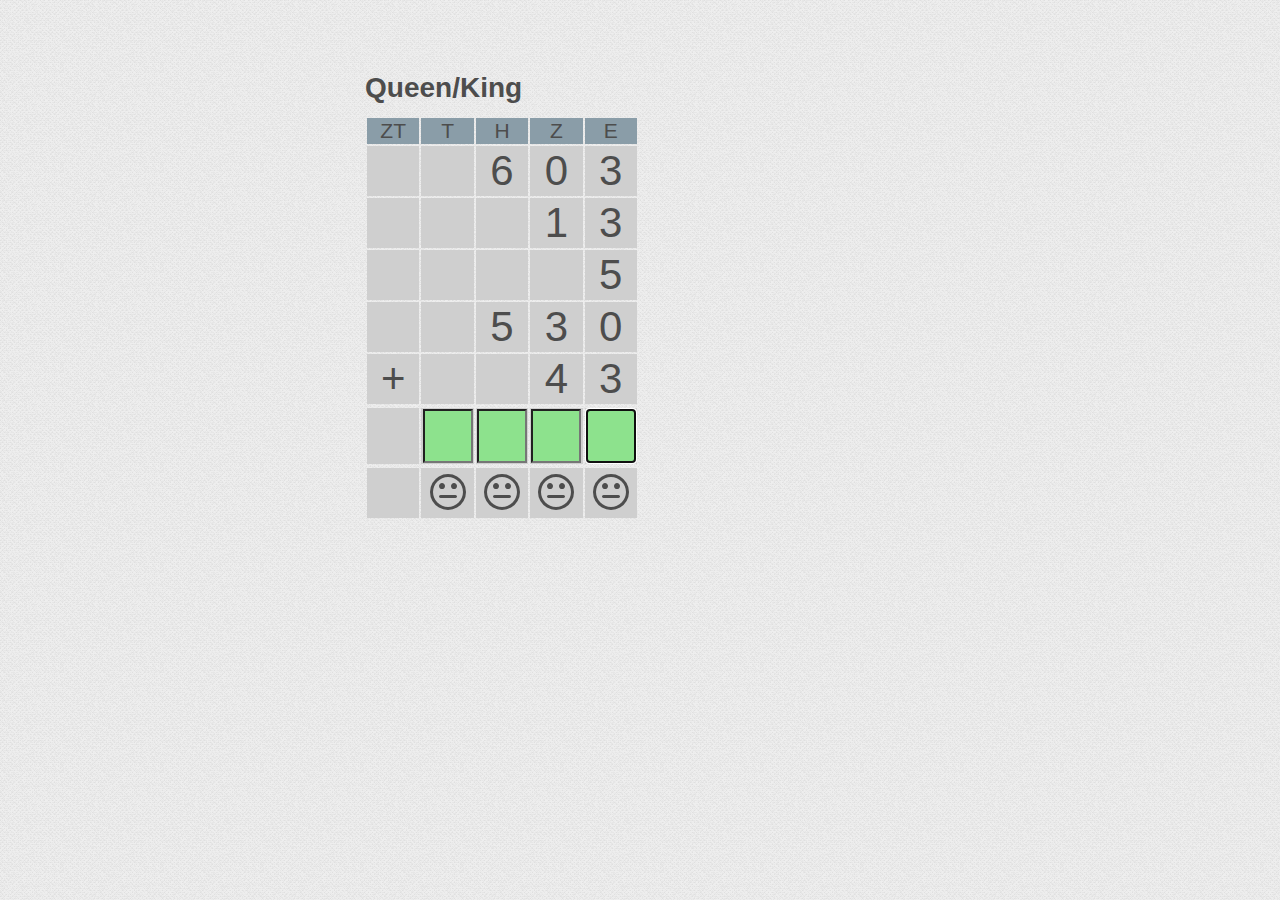
==== emberjs/index.html @ 556f75c3 "doCheck added, comments removed" ====
<!doctype html>
<html>
  <head>
    <meta charset="utf-8">
    <title>Ember.js • TodoMVC</title>
    <link rel="stylesheet" href="style.css">
    <link rel="stylesheet" href="maths.css">
    <link rel="stylesheet" href="./font-awesome-4.2.0/css/font-awesome.min.css">
  </head>
  <body>

  <script>
    function myFunction() {
      document.getElementById("frm1").submit();
    }

    function check(a) {
     if (( a.toString().length < sum.toString().length ) && ( false == doCheck )) {
      switch ( a ) {
        case 1: {
          document.total.inp_10er.focus();
          break;
        }

        case 10: {
          document.total.inp_100er.focus();
          break;
        }

        case 100: {
          document.total.inp_1000er.focus();
          break;
        }

        case 1000: {
          document.total.inp_10000er.focus();
          break;
        }

        case 10000: {
          document.total.inp_100000er.focus();
          break;
        }

        case 100000: {
          document.total.inp_1000000er.focus();
          break;
        }

        case 1000000: {
          document.total.inp_10000000er.focus();
          break;
        }

        case 10000000: {
          document.total.inp_100000000er.focus();
          break;
        }

        case 100000000: {
          document.total.inp_1000000000er.focus();
          break;
        }

        case 1000000000: {
          document.total.inp_100000000000er.focus();
          break;
        }

        default: {
          document.total.inp_1er.focus();
          break;
        }
      }
     } else {
       var elem = document.getElementById('totalID').elements;
       var str = "";
       var errcnt = 0;

       doCheck = true;

       for(var i = 0; i < elem.length; i++) {
            str += elem[i].value;

          var idx = Math.pow(10,(elem.length-1)-i);
          if ( chars[i] == elem[i].value ) {
            document.getElementById('outp_' + idx + 'er').innerHTML = '<i class="fa fa-smile-o" style="color:green"></i>';
          } else {
            document.getElementById('outp_' + idx + 'er').innerHTML = '<i class="fa fa-frown-o" style="color:red"></i>';
            errcnt ++;
          }
       } 

       if ( 0 == errcnt ) {
          document.getElementById('doReloadID').style.visibility="visible";
       }
       
        console.log('input: |' + str + '|');
        console.log('sum:   |' + sum + '|');
     }
    }


    function randomBetween(a,b) {
      a = a || 0;
      b = b || 10000;

      if ( a > b ) {
        c = b;
        b = a;
        a = c;
      }

      r=Math.floor(Math.random()*Math.pow(10,b.toString().length));
      return ((r%((b+1)-a))+a);
    }

   document.write("<br><br><br>");
    var header = [ "HM", "ZM", "M", "HT", "ZT", "T", "H", "Z", "E" ];
    var minCount = 5;
    var maxCount = 5;

    var summand = [];
    var chars = [];
    var len = 0;
    var doCheck = false;

    //var header = [ "HT", "ZT", "T", "H", "Z", "E" ];

    //count = (( randomBetween(minCount, header.length)) % maxCount ) + minCount;
    count =  randomBetween(minCount, maxCount);

    for ( i = 0; i < count; i ++ ) {
      summand[i] = randomBetween(0,Math.pow(10,randomBetween(0,4)))
    }

    var sum = summand.reduce(function(pv, cv) { return pv + cv; }, 0);

    document.write("<h1>Queen/King</h1>");
    document.write('<section id="summand"><table border="0">');

    for ( i = ( header.length - ( sum.toString().length +1 )); i < header.length; i ++ ) {
      document.write("<th>" + header[i] + "</th>");
    }

    for ( i = 0; i < summand.length; i ++ ) {

      len = summand[i].toString().length;
      chars = summand[i].toString().split("");

      document.write("<tr>");

      if (( i == ( summand.length - 1 ))) {
        document.write("<td>+</td>");
      } else {
        document.write("<td>&nbsp;</td>");
      }

      for ( j = 0; j < ( sum.toString().length - len ); j ++ ) {
        document.write("<td>&nbsp;</td>");
      }

      for ( j = 0; j < len; j ++ ) {
        document.write("<td>" + chars[j] + "</td>");
      }

      document.write("</tr>");
    }

    document.write('</table></section>');
    document.write('<section id="sum1">');
    document.write('<form id="totalID" name="total"><table border="0">');

    chars = sum.toString().split("");

    document.write("<tr>");

    for ( i = sum.toString().length - 1; i >= 0; i -- ) {
        if ( i == (sum.toString().length - 1 )) {
          document.write("<td>&nbsp;</td>");
        }

        document.write('<td>' + 
          '<input type="text" name="inp_' +
          Math.pow(10,i) +
          'er' +
          '" maxlength="1" size="1" onKeyUp="check(' +
          Math.pow(10,i) +
          ')"></input>' +
          '</td>');
          //'<i class="fa fa-smile-o"></i><i class="fa fa-frown-o"></i><i class="fa fa-meh-o"></i>' +
    }

    document.write("</tr>");
    document.write('</table></form>');
    document.write('<table border="0">');

    chars = sum.toString().split("");

    document.write("<tr>");

    for ( i = sum.toString().length - 1; i >= 0; i -- ) {
        if ( i == (sum.toString().length - 1 )) {
          document.write('<td><button id="doReloadID" type="button" onClick="window.location.reload()"><i class="fa fa-refresh"></i></button></td>');
          document.getElementById('doReloadID').style.visibility="hidden";
          document.getElementById('doReloadID').style.color="blue";
        }

        document.write(
          '<td id="outp_' +
          Math.pow(10,i) +
          'er' +
          '">' +
          '<i class="fa fa-meh-o"></i>' +
          '</td>');
          //'<i class="fa fa-smile-o"></i><i class="fa fa-frown-o"></i><i class="fa fa-meh-o"></i>' +
    }

    document.write("</tr>");
    document.write('</table>');
    document.write('</section>');
    document.total.inp_1er.focus();

  </script>
  <script type="text/x-handlebars" data-template-name="todos"></script>
<!--

    <section id="todoapp">
      <header id="header">
        <h1>todos</h1>
        <input type="text" id="new-todo" placeholder="What needs to be done?"/>
      </header>

      <section id="main">
        <ul id="todo-list">
          <li class="completed">
            <input type="checkbox" class="toggle">
            <label>Learn Ember.js</label><button class="destroy"></button>
          </li>
          <li>
            <input type="checkbox" class="toggle">
            <label>...</label><button class="destroy"></button>
          </li>
          <li>
            <input type="checkbox" class="toggle">
            <label>Profit!</label><button class="destroy"></button>
          </li>
        </ul>

        <input type="checkbox" id="toggle-all">
      </section>

      <footer id="footer">
        <span id="todo-count">
          <strong>2</strong> todos left
        </span>
        <ul id="filters">
          <li>
            <a href="all" class="selected">All</a>
          </li>
          <li>
            <a href="active">Active</a>
          </li>
          <li>
            <a href="completed">Completed</a>
          </li>
        </ul>

        <button id="clear-completed">
          Clear completed (1)
        </button>
      </footer>
    </section>

    <footer id="info">
      <p>Double-click to edit a todo</p>
    </footer>
  </script>
-->
    <script src="js/libs/jquery-1.11.1.min.js"></script>
    <script src="js/libs/handlebars-v2.0.0.js"></script>
    <script src="js/libs/ember.js"></script>
    <script src="js/libs/ember-data.js"></script>

<!--
  <script src="js/application.js"></script>
  <script src="js/router.js"></script>
  <script src="js/models/todo.js"></script>
-->
  <script src="js/randomBetween.js"></script>
  </body>
</html>
---- emberjs/style.css ----
html,
body {
	margin: 0;
	padding: 0;
}

button {
	margin: 0;
	padding: 0;
	border: 0;
	background: none;
	font-size: 100%;
	vertical-align: baseline;
	font-family: inherit;
	color: inherit;
	-webkit-appearance: none;
	/*-moz-appearance: none;*/
	-ms-appearance: none;
	-o-appearance: none;
	appearance: none;
}

body {
	font: 14px 'Helvetica Neue', Helvetica, Arial, sans-serif;
	line-height: 1.4em;
	background: #eaeaea url('bg.png');
	color: #4d4d4d;
	width: 550px;
	margin: 0 auto;
	-webkit-font-smoothing: antialiased;
	-moz-font-smoothing: antialiased;
	-ms-font-smoothing: antialiased;
	-o-font-smoothing: antialiased;
	font-smoothing: antialiased;
}

#todoapp {
	background: #fff;
	background: rgba(255, 255, 255, 0.9);
	margin: 130px 0 40px 0;
	border: 1px solid #ccc;
	position: relative;
	border-top-left-radius: 2px;
	border-top-right-radius: 2px;
	box-shadow: 0 2px 6px 0 rgba(0, 0, 0, 0.2),
				0 25px 50px 0 rgba(0, 0, 0, 0.15);
}

#todoapp:before {
	content: '';
	border-left: 1px solid #f5d6d6;
	border-right: 1px solid #f5d6d6;
	width: 2px;
	position: absolute;
	top: 0;
	left: 40px;
	height: 100%;
}

#todoapp input::-webkit-input-placeholder {
	font-style: italic;
}

#todoapp input:-moz-placeholder {
	font-style: italic;
	color: #a9a9a9;
}

#todoapp h1 {
	position: absolute;
	top: -120px;
	width: 100%;
	font-size: 70px;
	font-weight: bold;
	text-align: center;
	color: #b3b3b3;
	color: rgba(255, 255, 255, 0.3);
	text-shadow: -1px -1px rgba(0, 0, 0, 0.2);
	-webkit-text-rendering: optimizeLegibility;
	-moz-text-rendering: optimizeLegibility;
	-ms-text-rendering: optimizeLegibility;
	-o-text-rendering: optimizeLegibility;
	text-rendering: optimizeLegibility;
}

#header {
	padding-top: 15px;
	border-radius: inherit;
}

#header:before {
	content: '';
	position: absolute;
	top: 0;
	right: 0;
	left: 0;
	height: 15px;
	z-index: 2;
	border-bottom: 1px solid #6c615c;
	background: #8d7d77;
	background: -webkit-gradient(linear, left top, left bottom, from(rgba(132, 110, 100, 0.8)),to(rgba(101, 84, 76, 0.8)));
	background: -webkit-linear-gradient(top, rgba(132, 110, 100, 0.8), rgba(101, 84, 76, 0.8));
	background: -moz-linear-gradient(top, rgba(132, 110, 100, 0.8), rgba(101, 84, 76, 0.8));
	background: -o-linear-gradient(top, rgba(132, 110, 100, 0.8), rgba(101, 84, 76, 0.8));
	background: -ms-linear-gradient(top, rgba(132, 110, 100, 0.8), rgba(101, 84, 76, 0.8));
	background: linear-gradient(top, rgba(132, 110, 100, 0.8), rgba(101, 84, 76, 0.8));
	filter: progid:DXImageTransform.Microsoft.gradient(GradientType=0,StartColorStr='#9d8b83', EndColorStr='#847670');
	border-top-left-radius: 1px;
	border-top-right-radius: 1px;
}

#new-todo,
.edit {
	position: relative;
	margin: 0;
	width: 100%;
	font-size: 24px;
	font-family: inherit;
	line-height: 1.4em;
	border: 0;
	outline: none;
	color: inherit;
	padding: 6px;
	border: 1px solid #999;
	box-shadow: inset 0 -1px 5px 0 rgba(0, 0, 0, 0.2);
	-webkit-box-sizing: border-box;
	-moz-box-sizing: border-box;
	-ms-box-sizing: border-box;
	-o-box-sizing: border-box;
	box-sizing: border-box;
	-webkit-font-smoothing: antialiased;
	-moz-font-smoothing: antialiased;
	-ms-font-smoothing: antialiased;
	-o-font-smoothing: antialiased;
	font-smoothing: antialiased;
}

#new-todo {
	padding: 16px 16px 16px 60px;
	border: none;
	background: rgba(0, 0, 0, 0.02);
	z-index: 2;
	box-shadow: none;
}

#main {
	position: relative;
	z-index: 2;
	border-top: 1px dotted #adadad;
}

label[for='toggle-all'] {
	display: none;
}

#toggle-all {
	position: absolute;
	top: -42px;
	left: -4px;
	width: 40px;
	text-align: center;
	border: none; /* Mobile Safari */
}

#toggle-all:before {
	content: '»';
	font-size: 28px;
	color: #d9d9d9;
	padding: 0 25px 7px;
}

#toggle-all:checked:before {
	color: #737373;
}

#todo-list {
	margin: 0;
	padding: 0;
	list-style: none;
}

#todo-list li {
	position: relative;
	font-size: 24px;
	border-bottom: 1px dotted #ccc;
}

#todo-list li:last-child {
	border-bottom: none;
}

#todo-list li.editing {
	border-bottom: none;
	padding: 0;
}

#todo-list li.editing .edit {
	display: block;
	width: 506px;
	padding: 13px 17px 12px 17px;
	margin: 0 0 0 43px;
}

#todo-list li.editing .view {
	display: none;
}

#todo-list li .toggle {
	text-align: center;
	width: 40px;
	/* auto, since non-WebKit browsers doesn't support input styling */
	height: auto;
	position: absolute;
	top: 0;
	bottom: 0;
	margin: auto 0;
	border: none; /* Mobile Safari */
	-webkit-appearance: none;
	/*-moz-appearance: none;*/
	-ms-appearance: none;
	-o-appearance: none;
	appearance: none;
}

#todo-list li .toggle:after {
	content: '✔';
	line-height: 43px; /* 40 + a couple of pixels visual adjustment */
	font-size: 20px;
	color: #d9d9d9;
	text-shadow: 0 -1px 0 #bfbfbf;
}

#todo-list li .toggle:checked:after {
	color: #85ada7;
	text-shadow: 0 1px 0 #669991;
	bottom: 1px;
	position: relative;
}

#todo-list li label {
	word-break: break-word;
	padding: 15px;
	margin-left: 45px;
	display: block;
	line-height: 1.2;
	-webkit-transition: color 0.4s;
	-moz-transition: color 0.4s;
	-ms-transition: color 0.4s;
	-o-transition: color 0.4s;
	transition: color 0.4s;
}

#todo-list li.completed label {
	color: #a9a9a9;
	text-decoration: line-through;
}

#todo-list li .destroy {
	display: none;
	position: absolute;
	top: 0;
	right: 10px;
	bottom: 0;
	width: 40px;
	height: 40px;
	margin: auto 0;
	font-size: 22px;
	color: #a88a8a;
	-webkit-transition: all 0.2s;
	-moz-transition: all 0.2s;
	-ms-transition: all 0.2s;
	-o-transition: all 0.2s;
	transition: all 0.2s;
}

#todo-list li .destroy:hover {
	text-shadow: 0 0 1px #000,
				 0 0 10px rgba(199, 107, 107, 0.8);
	-webkit-transform: scale(1.3);
	-moz-transform: scale(1.3);
	-ms-transform: scale(1.3);
	-o-transform: scale(1.3);
	transform: scale(1.3);
}

#todo-list li .destroy:after {
	content: '✖';
}

#todo-list li:hover .destroy {
	display: block;
}

#todo-list li .edit {
	display: none;
}

#todo-list li.editing:last-child {
	margin-bottom: -1px;
}

#footer {
	color: #777;
	padding: 0 15px;
	position: absolute;
	right: 0;
	bottom: -31px;
	left: 0;
	height: 20px;
	z-index: 1;
	text-align: center;
}

#footer:before {
	content: '';
	position: absolute;
	right: 0;
	bottom: 31px;
	left: 0;
	height: 50px;
	z-index: -1;
	box-shadow: 0 1px 1px rgba(0, 0, 0, 0.3),
				0 6px 0 -3px rgba(255, 255, 255, 0.8),
				0 7px 1px -3px rgba(0, 0, 0, 0.3),
				0 43px 0 -6px rgba(255, 255, 255, 0.8),
				0 44px 2px -6px rgba(0, 0, 0, 0.2);
}

#todo-count {
	float: left;
	text-align: left;
}

#filters {
	margin: 0;
	padding: 0;
	list-style: none;
	position: absolute;
	right: 0;
	left: 0;
}

#filters li {
	display: inline;
}

#filters li a {
	color: #83756f;
	margin: 2px;
	text-decoration: none;
}

#filters li a.selected {
	font-weight: bold;
}

#clear-completed {
	float: right;
	position: relative;
	line-height: 20px;
	text-decoration: none;
	background: rgba(0, 0, 0, 0.1);
	font-size: 11px;
	padding: 0 10px;
	border-radius: 3px;
	box-shadow: 0 -1px 0 0 rgba(0, 0, 0, 0.2);
}

#clear-completed:hover {
	background: rgba(0, 0, 0, 0.15);
	box-shadow: 0 -1px 0 0 rgba(0, 0, 0, 0.3);
}

#info {
	margin: 65px auto 0;
	color: #a6a6a6;
	font-size: 12px;
	text-shadow: 0 1px 0 rgba(255, 255, 255, 0.7);
	text-align: center;
}

#info a {
	color: inherit;
}

/*
	Hack to remove background from Mobile Safari.
	Can't use it globally since it destroys checkboxes in Firefox and Opera
*/
@media screen and (-webkit-min-device-pixel-ratio:0) {
	#toggle-all,
	#todo-list li .toggle {
		background: none;
	}

	#todo-list li .toggle {
		height: 40px;
	}

	#toggle-all {
		top: -56px;
		left: -15px;
		width: 65px;
		height: 41px;
		-webkit-transform: rotate(90deg);
		transform: rotate(90deg);
		-webkit-appearance: none;
		appearance: none;
	}
}

.hidden{
	display:none;
}
---- emberjs/maths.css ----
#summand {
    font: 14px 'Helvetica Neue', Helvetica, Arial, sans-serif;
    line-height: 1.4em;
}

#summand td {
    font: 42px 'Helvetica Neue', Helvetica, Arial, sans-serif;
    background-color: #CFCFCF;
    text-align: center;
    width: 1.2em;
}

#summand th {
    font: 21px 'Helvetica Neue', Helvetica, Arial, sans-serif;
    background-color: #8a9da8;
    width: 2.0em;
}

#sum1 {
    font: 14px 'Helvetica Neue', Helvetica, Arial, sans-serif;
    line-height: 1.4em;
}

#sum1 td {
    font: 42px 'Helvetica Neue', Helvetica, Arial, sans-serif;
    background-color: #CFCFCF;
    text-align: center;
    width: 1.2em;
}


#sum1 input {
    font: 42px 'Helvetica Neue', Helvetica, Arial, sans-serif;
    background-color: #8DE28D;
    text-align: center;
    width: 1.0em;
}
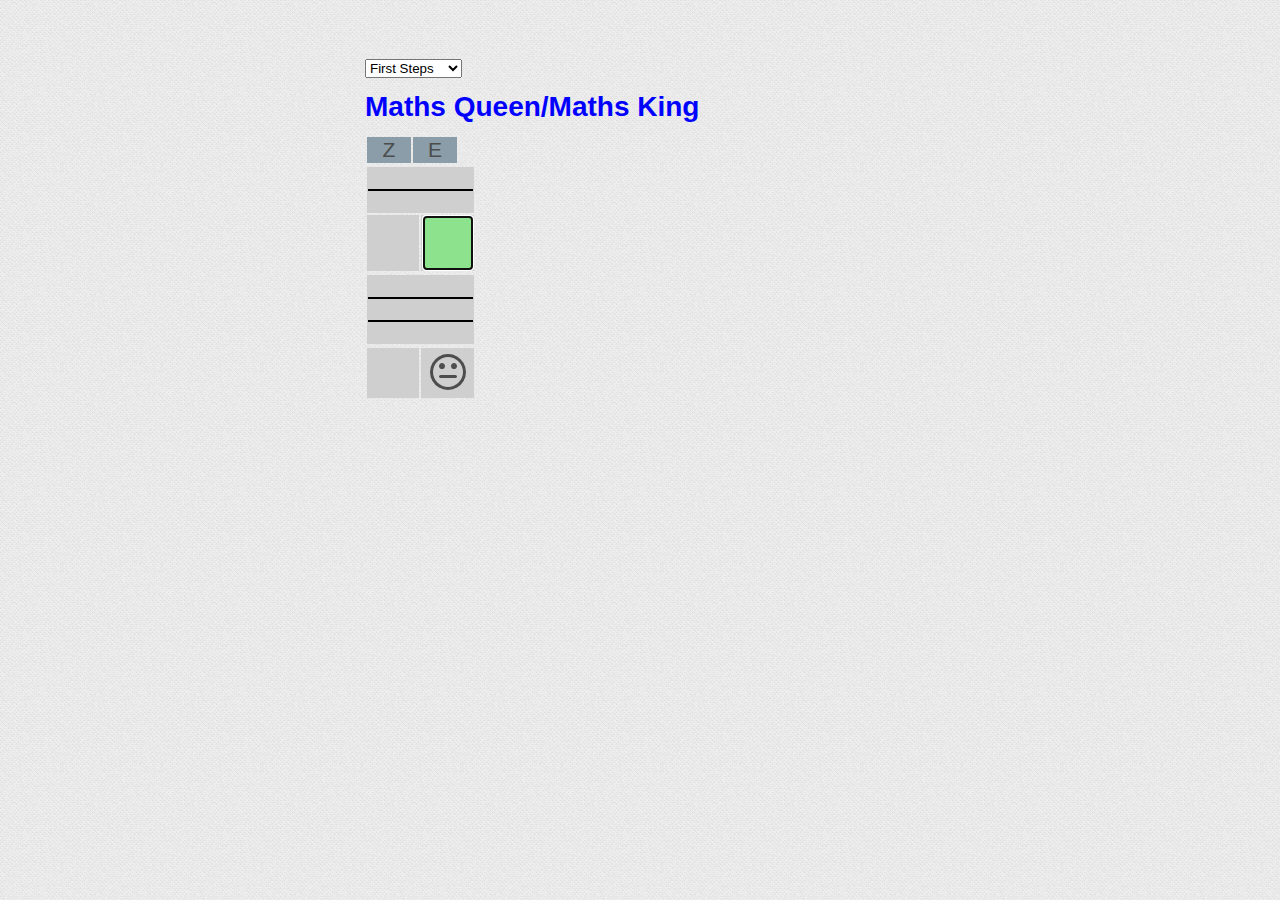
==== commit 76134cc8: "json array for levels" ====
--- a/emberjs/index.html
+++ b/emberjs/index.html
@@ -117,6 +117,21 @@
 
    document.write("<br><br><br>");
     var header = [ "HM", "ZM", "M", "HT", "ZT", "T", "H", "Z", "E" ];
+
+    var levels = [ 
+      { "name":"First Steps",  "min":0,       "max":9,        "summands":2 },
+      { "name":"Beginner",     "min":1,       "max":99,       "summands":2 },
+      { "name":"Elementary",   "min":10,      "max":999,      "summands":2 },
+      { "name":"Intermediate", "min":100,     "max":9999,     "summands":2 },
+      { "name":"Advanced",     "min":1,       "max":99999,    "summands":3 },
+      { "name":"Professional", "min":10,      "max":99999,    "summands":3 },
+      { "name":"Expert",       "min":100,     "max":99999,    "summands":3 },
+      { "name":"Master",       "min":10000,   "max":9,        "summands":4 },
+      { "name":"King",         "min":1000,    "max":999999,   "summands":5 },
+      { "name":"Queen",        "min":1000,    "max":999999,   "summands":5 },
+      { "name":"Crazy",        "min":1000000, "max":99999999, "summands":7 }
+    ];
+
     var minCount = 5;
     var maxCount = 5;
 
@@ -128,15 +143,28 @@
     //var header = [ "HT", "ZT", "T", "H", "Z", "E" ];
 
     //count = (( randomBetween(minCount, header.length)) % maxCount ) + minCount;
-    count =  randomBetween(minCount, maxCount);
+    levelSelected=9;
+
+    count =  randomBetween(levels[levelSelected].summands, levels[levelSelected].summands);
 
     for ( i = 0; i < count; i ++ ) {
-      summand[i] = randomBetween(0,Math.pow(10,randomBetween(0,4)))
+      //summand[i] = randomBetween(0,Math.pow(10,randomBetween(0,(header.length - 2))))
+      //summand[i] = randomBetween(levels[levelSelected].min,Math.pow(10,randomBetween(levels[levelSelected].min,levels[levelSelected].max)))
+      //summand[i] = randomBetween(levels[levelSelected].min,Math.pow(10,randomBetween(levels[levelSelected].min,levels[levelSelected].max)))
     }
 
     var sum = summand.reduce(function(pv, cv) { return pv + cv; }, 0);
 
-    document.write("<h1>Queen/King</h1>");
+    document.write('<select>');
+
+    for ( i = 0; i < levels.length; i ++ ) {
+      document.write('<option class="level" value="' + i + '">' + levels[i].name + '</option>');
+    }
+
+    document.write('</select>');
+
+    document.write('<h1 style="color:blue; align:center;">Maths Queen/Maths King</h1>');
+
     document.write('<section id="summand"><table border="0">');
 
     for ( i = ( header.length - ( sum.toString().length +1 )); i < header.length; i ++ ) {
@@ -173,6 +201,11 @@
 
     chars = sum.toString().split("");
 
+    document.write("<tr>");
+    document.write('<td colspan="' + (sum.toString().length + 1 ) + '">');
+    document.write('<hr color="black">');
+    document.write("</td>");
+    document.write("</tr>");
     document.write("<tr>");
 
     for ( i = sum.toString().length - 1; i >= 0; i -- ) {
@@ -197,6 +230,14 @@
 
     chars = sum.toString().split("");
 
+    document.write('<tr class="td_hr">');
+    document.write('<td class="td_hr" colspan="' + (sum.toString().length + 1 ) + '">');
+    document.write('<hr color="black">');
+    document.write('<hr color="black">');
+    document.write("</td>");
+    document.write("</tr>");
+    document.write("<tr>");
+
     document.write("<tr>");
 
     for ( i = sum.toString().length - 1; i >= 0; i -- ) {
@@ -219,6 +260,7 @@
     document.write("</tr>");
     document.write('</table>');
     document.write('</section>');
+    document.write('</dev>');
     document.total.inp_1er.focus();
 
   </script>
--- a/emberjs/maths.css
+++ b/emberjs/maths.css
@@ -28,10 +28,24 @@
     width: 1.2em;
 }
 
-
 #sum1 input {
     font: 42px 'Helvetica Neue', Helvetica, Arial, sans-serif;
     background-color: #8DE28D;
     text-align: center;
     width: 1.0em;
 }
+
+option.myLevel {
+    font: 2px 'Helvetica Neue', Helvetica, Arial, sans-serif;
+    background-color: #000000;
+    text-align: center;
+    height: 0.1em;
+}
+
+
+.td_hr {
+    font: 2px 'Helvetica Neue', Helvetica, Arial, sans-serif;
+    background-color: #000000;
+    text-align: center;
+    height: 0.1em;
+}
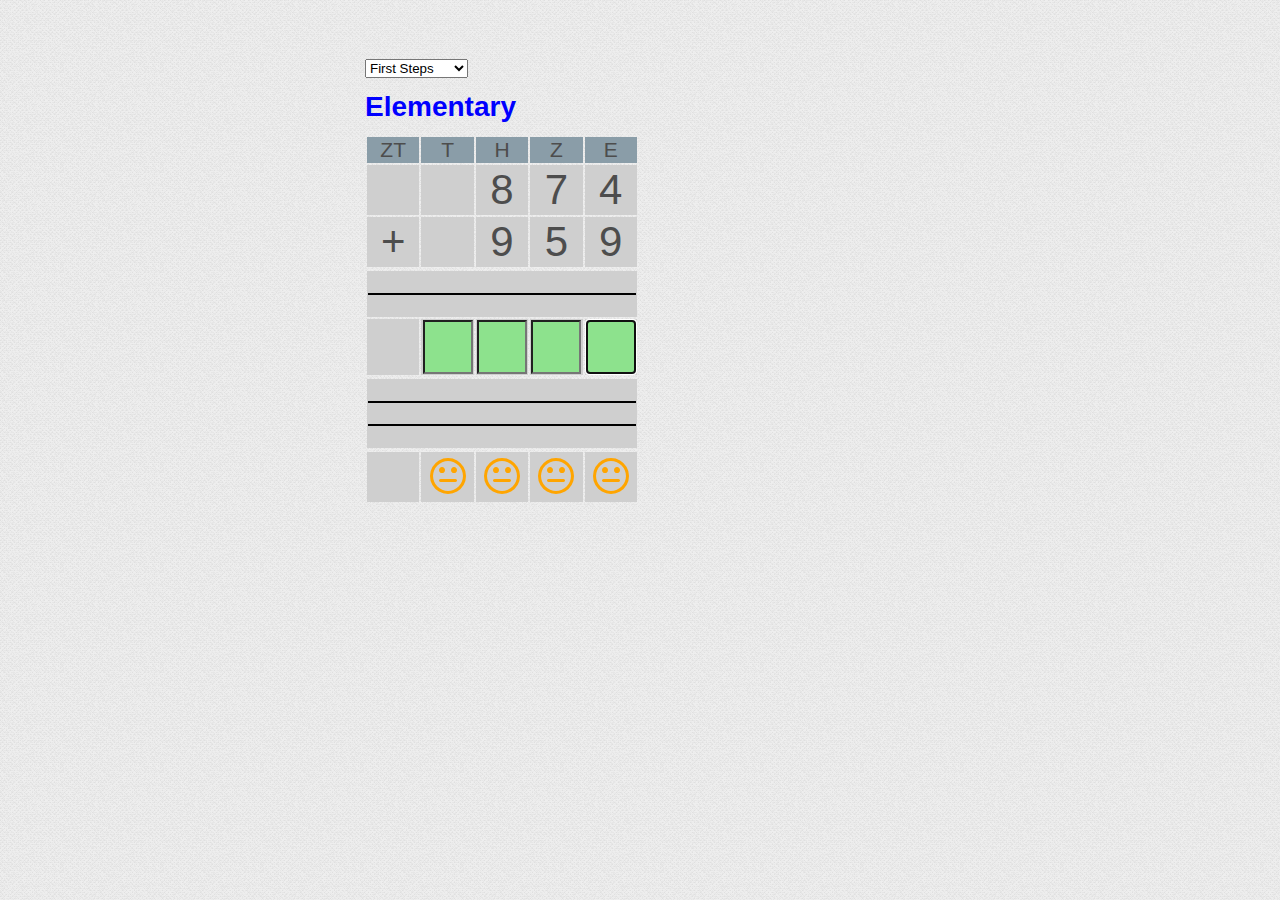
==== commit d2e6c0c6: "some redesign" ====
--- a/emberjs/index.html
+++ b/emberjs/index.html
@@ -126,9 +126,9 @@
       { "name":"Advanced",     "min":1,       "max":99999,    "summands":3 },
       { "name":"Professional", "min":10,      "max":99999,    "summands":3 },
       { "name":"Expert",       "min":100,     "max":99999,    "summands":3 },
-      { "name":"Master",       "min":10000,   "max":9,        "summands":4 },
-      { "name":"King",         "min":1000,    "max":999999,   "summands":5 },
-      { "name":"Queen",        "min":1000,    "max":999999,   "summands":5 },
+      { "name":"Master",       "min":100,     "max":9,        "summands":4 },
+      { "name":"Maths King",   "min":100,     "max":999999,   "summands":5 },
+      { "name":"Maths Queen",  "min":100,     "max":999999,   "summands":5 },
       { "name":"Crazy",        "min":1000000, "max":99999999, "summands":7 }
     ];
 
@@ -139,31 +139,35 @@
     var chars = [];
     var len = 0;
     var doCheck = false;
-
-    //var header = [ "HT", "ZT", "T", "H", "Z", "E" ];
-
-    //count = (( randomBetween(minCount, header.length)) % maxCount ) + minCount;
-    levelSelected=9;
-
-    count =  randomBetween(levels[levelSelected].summands, levels[levelSelected].summands);
-
-    for ( i = 0; i < count; i ++ ) {
-      //summand[i] = randomBetween(0,Math.pow(10,randomBetween(0,(header.length - 2))))
-      //summand[i] = randomBetween(levels[levelSelected].min,Math.pow(10,randomBetween(levels[levelSelected].min,levels[levelSelected].max)))
-      //summand[i] = randomBetween(levels[levelSelected].min,Math.pow(10,randomBetween(levels[levelSelected].min,levels[levelSelected].max)))
-    }
-
-    var sum = summand.reduce(function(pv, cv) { return pv + cv; }, 0);
-
-    document.write('<select>');
+    var levelSelected = 2;
+
+    function setLevelSelected () {
+      levelSelected = document.forms.level.selection.selectedIndex;
+      console.log('levelSelected: |' + levelSelected + '|');
+    }
+
+    document.write('<form id="levelID" name="level">');
+    document.write('<select name="selection" onchange="setLevelSelected()">');
 
     for ( i = 0; i < levels.length; i ++ ) {
       document.write('<option class="level" value="' + i + '">' + levels[i].name + '</option>');
     }
 
+
     document.write('</select>');
-
-    document.write('<h1 style="color:blue; align:center;">Maths Queen/Maths King</h1>');
+    document.write('</form>');
+
+    //levelSelected = document.forms.level.selection.selectedIndex;
+
+    count =  randomBetween(levels[levelSelected].summands, levels[levelSelected].summands);
+
+    for ( i = 0; i < count; i ++ ) {
+      summand[i] = randomBetween(levels[levelSelected].min,levels[levelSelected].max);
+    }
+
+    var sum = summand.reduce(function(pv, cv) { return pv + cv; }, 0);
+
+    document.write('<h1 style="color:blue;">' + levels[levelSelected].name + '</h1>');
 
     document.write('<section id="summand"><table border="0">');
 
@@ -195,9 +199,11 @@
       document.write("</tr>");
     }
 
-    document.write('</table></section>');
-    document.write('<section id="sum1">');
-    document.write('<form id="totalID" name="total"><table border="0">');
+    document.write('</table>');
+    //document.write('</section>');
+    //document.write('<section id="sum1">');
+    document.write('<form id="totalID" name="total">');
+    document.write('<table border="0">');
 
     chars = sum.toString().split("");
 
@@ -252,9 +258,8 @@
           Math.pow(10,i) +
           'er' +
           '">' +
-          '<i class="fa fa-meh-o"></i>' +
+          '<i class="fa fa-meh-o" style="color:orange"></i>' +
           '</td>');
-          //'<i class="fa fa-smile-o"></i><i class="fa fa-frown-o"></i><i class="fa fa-meh-o"></i>' +
     }
 
     document.write("</tr>");
--- a/emberjs/maths.css
+++ b/emberjs/maths.css
@@ -28,7 +28,7 @@
     width: 1.2em;
 }
 
-#sum1 input {
+#summand input {
     font: 42px 'Helvetica Neue', Helvetica, Arial, sans-serif;
     background-color: #8DE28D;
     text-align: center;
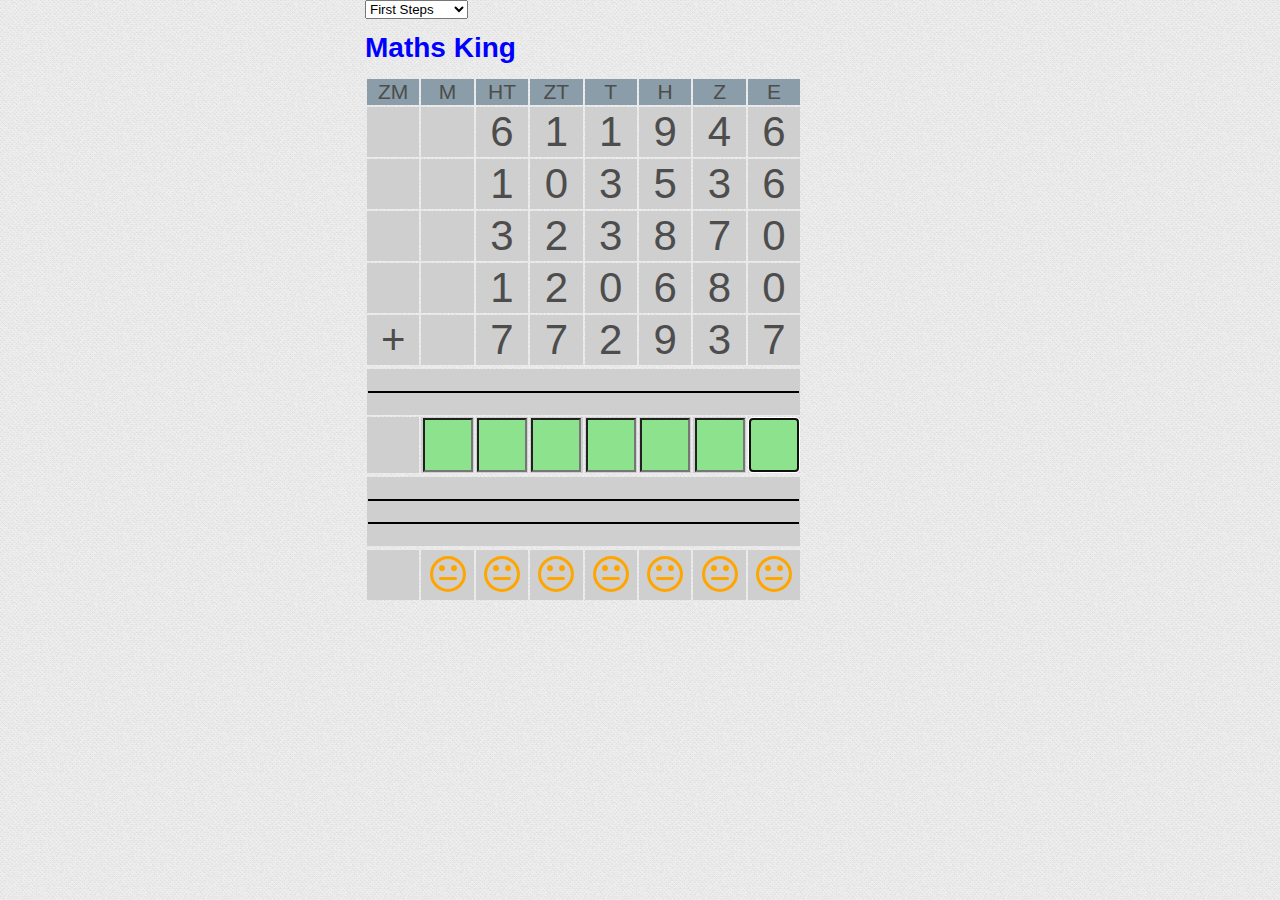
==== commit 9431747a: "moved some functions to separate js-files" ====
--- a/emberjs/index.html
+++ b/emberjs/index.html
@@ -6,116 +6,12 @@
     <link rel="stylesheet" href="style.css">
     <link rel="stylesheet" href="maths.css">
     <link rel="stylesheet" href="./font-awesome-4.2.0/css/font-awesome.min.css">
+
+    <script type="text/javascript" src="js/randomBetween.js"></script>
+    <script type="text/javascript" src="js/setFocus.js"></script>
   </head>
   <body>
-
   <script>
-    function myFunction() {
-      document.getElementById("frm1").submit();
-    }
-
-    function check(a) {
-     if (( a.toString().length < sum.toString().length ) && ( false == doCheck )) {
-      switch ( a ) {
-        case 1: {
-          document.total.inp_10er.focus();
-          break;
-        }
-
-        case 10: {
-          document.total.inp_100er.focus();
-          break;
-        }
-
-        case 100: {
-          document.total.inp_1000er.focus();
-          break;
-        }
-
-        case 1000: {
-          document.total.inp_10000er.focus();
-          break;
-        }
-
-        case 10000: {
-          document.total.inp_100000er.focus();
-          break;
-        }
-
-        case 100000: {
-          document.total.inp_1000000er.focus();
-          break;
-        }
-
-        case 1000000: {
-          document.total.inp_10000000er.focus();
-          break;
-        }
-
-        case 10000000: {
-          document.total.inp_100000000er.focus();
-          break;
-        }
-
-        case 100000000: {
-          document.total.inp_1000000000er.focus();
-          break;
-        }
-
-        case 1000000000: {
-          document.total.inp_100000000000er.focus();
-          break;
-        }
-
-        default: {
-          document.total.inp_1er.focus();
-          break;
-        }
-      }
-     } else {
-       var elem = document.getElementById('totalID').elements;
-       var str = "";
-       var errcnt = 0;
-
-       doCheck = true;
-
-       for(var i = 0; i < elem.length; i++) {
-            str += elem[i].value;
-
-          var idx = Math.pow(10,(elem.length-1)-i);
-          if ( chars[i] == elem[i].value ) {
-            document.getElementById('outp_' + idx + 'er').innerHTML = '<i class="fa fa-smile-o" style="color:green"></i>';
-          } else {
-            document.getElementById('outp_' + idx + 'er').innerHTML = '<i class="fa fa-frown-o" style="color:red"></i>';
-            errcnt ++;
-          }
-       } 
-
-       if ( 0 == errcnt ) {
-          document.getElementById('doReloadID').style.visibility="visible";
-       }
-       
-        console.log('input: |' + str + '|');
-        console.log('sum:   |' + sum + '|');
-     }
-    }
-
-
-    function randomBetween(a,b) {
-      a = a || 0;
-      b = b || 10000;
-
-      if ( a > b ) {
-        c = b;
-        b = a;
-        a = c;
-      }
-
-      r=Math.floor(Math.random()*Math.pow(10,b.toString().length));
-      return ((r%((b+1)-a))+a);
-    }
-
-   document.write("<br><br><br>");
     var header = [ "HM", "ZM", "M", "HT", "ZT", "T", "H", "Z", "E" ];
 
     var levels = [ 
@@ -129,21 +25,21 @@
       { "name":"Master",       "min":100,     "max":9,        "summands":4 },
       { "name":"Maths King",   "min":100,     "max":999999,   "summands":5 },
       { "name":"Maths Queen",  "min":100,     "max":999999,   "summands":5 },
-      { "name":"Crazy",        "min":1000000, "max":99999999, "summands":7 }
+      { "name":"Crazy",        "min":1000000, "max":9999999, "summands":7 }
     ];
-
-    var minCount = 5;
-    var maxCount = 5;
 
     var summand = [];
     var chars = [];
     var len = 0;
     var doCheck = false;
-    var levelSelected = 2;
+    var levelSelected = randomBetween(0,levels.length - 1);
 
     function setLevelSelected () {
       levelSelected = document.forms.level.selection.selectedIndex;
+      document.forms.level.selection.options[document.forms.level.selection.selectedIndex].selected=true;
       console.log('levelSelected: |' + levelSelected + '|');
+      console.log('slectedIndex:  |' + document.forms.level.selection.selectedIndex + '|');
+      console.log('selected:      |' + document.forms.level.selection.options[levelSelected].selected + '|');
     }
 
     document.write('<form id="levelID" name="level">');
@@ -153,15 +49,10 @@
       document.write('<option class="level" value="' + i + '">' + levels[i].name + '</option>');
     }
 
-
     document.write('</select>');
     document.write('</form>');
 
-    //levelSelected = document.forms.level.selection.selectedIndex;
-
-    count =  randomBetween(levels[levelSelected].summands, levels[levelSelected].summands);
-
-    for ( i = 0; i < count; i ++ ) {
+    for ( i = 0; i < levels[levelSelected].summands; i ++ ) {
       summand[i] = randomBetween(levels[levelSelected].min,levels[levelSelected].max);
     }
 
@@ -200,8 +91,6 @@
     }
 
     document.write('</table>');
-    //document.write('</section>');
-    //document.write('<section id="sum1">');
     document.write('<form id="totalID" name="total">');
     document.write('<table border="0">');
 
@@ -222,12 +111,10 @@
         document.write('<td>' + 
           '<input type="text" name="inp_' +
           Math.pow(10,i) +
-          'er' +
           '" maxlength="1" size="1" onKeyUp="check(' +
           Math.pow(10,i) +
           ')"></input>' +
           '</td>');
-          //'<i class="fa fa-smile-o"></i><i class="fa fa-frown-o"></i><i class="fa fa-meh-o"></i>' +
     }
 
     document.write("</tr>");
@@ -256,7 +143,6 @@
         document.write(
           '<td id="outp_' +
           Math.pow(10,i) +
-          'er' +
           '">' +
           '<i class="fa fa-meh-o" style="color:orange"></i>' +
           '</td>');
@@ -266,74 +152,13 @@
     document.write('</table>');
     document.write('</section>');
     document.write('</dev>');
-    document.total.inp_1er.focus();
+    document.total.inp_1.focus();
 
   </script>
   <script type="text/x-handlebars" data-template-name="todos"></script>
-<!--
-
-    <section id="todoapp">
-      <header id="header">
-        <h1>todos</h1>
-        <input type="text" id="new-todo" placeholder="What needs to be done?"/>
-      </header>
-
-      <section id="main">
-        <ul id="todo-list">
-          <li class="completed">
-            <input type="checkbox" class="toggle">
-            <label>Learn Ember.js</label><button class="destroy"></button>
-          </li>
-          <li>
-            <input type="checkbox" class="toggle">
-            <label>...</label><button class="destroy"></button>
-          </li>
-          <li>
-            <input type="checkbox" class="toggle">
-            <label>Profit!</label><button class="destroy"></button>
-          </li>
-        </ul>
-
-        <input type="checkbox" id="toggle-all">
-      </section>
-
-      <footer id="footer">
-        <span id="todo-count">
-          <strong>2</strong> todos left
-        </span>
-        <ul id="filters">
-          <li>
-            <a href="all" class="selected">All</a>
-          </li>
-          <li>
-            <a href="active">Active</a>
-          </li>
-          <li>
-            <a href="completed">Completed</a>
-          </li>
-        </ul>
-
-        <button id="clear-completed">
-          Clear completed (1)
-        </button>
-      </footer>
-    </section>
-
-    <footer id="info">
-      <p>Double-click to edit a todo</p>
-    </footer>
-  </script>
--->
-    <script src="js/libs/jquery-1.11.1.min.js"></script>
-    <script src="js/libs/handlebars-v2.0.0.js"></script>
-    <script src="js/libs/ember.js"></script>
-    <script src="js/libs/ember-data.js"></script>
-
-<!--
-  <script src="js/application.js"></script>
-  <script src="js/router.js"></script>
-  <script src="js/models/todo.js"></script>
--->
-  <script src="js/randomBetween.js"></script>
+  <script src="js/libs/jquery-1.11.1.min.js"></script>
+  <script src="js/libs/handlebars-v2.0.0.js"></script>
+  <script src="js/libs/ember.js"></script>
+  <script src="js/libs/ember-data.js"></script>
   </body>
 </html>
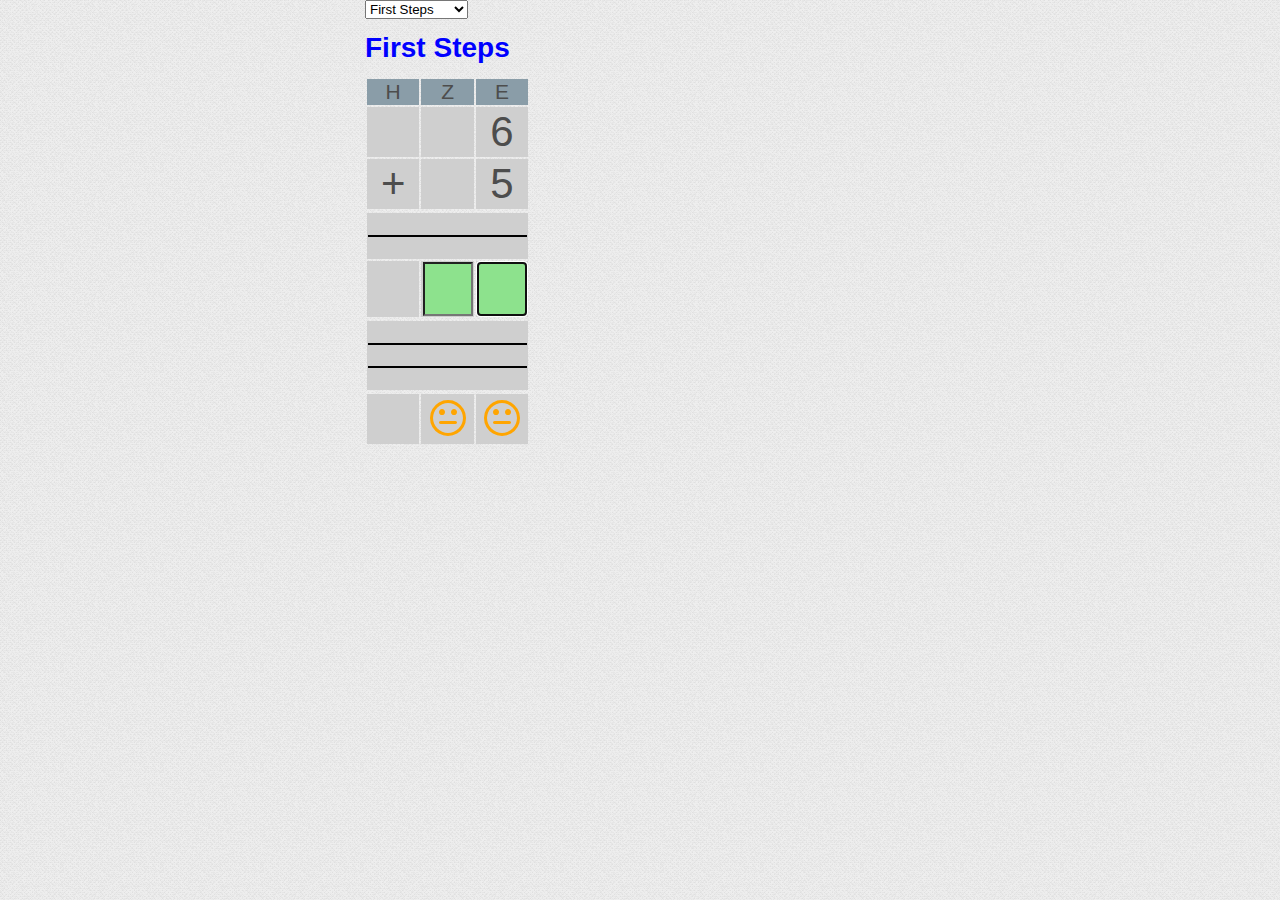
==== commit c07e5cb0: "level handling" ====
--- a/emberjs/index.html
+++ b/emberjs/index.html
@@ -2,7 +2,8 @@
 <html>
   <head>
     <meta charset="utf-8">
-    <title>Ember.js • TodoMVC</title>
+    <!-- title>Ember.js • TodoMVC</title -->
+    <title>unicasum.net mahts sum</title>
     <link rel="stylesheet" href="style.css">
     <link rel="stylesheet" href="maths.css">
     <link rel="stylesheet" href="./font-awesome-4.2.0/css/font-awesome.min.css">
@@ -12,45 +13,64 @@
   </head>
   <body>
   <script>
+window.location.getParameter = function(key) {
+    function parseParams() {
+        var params = {},
+            e,
+            a = /\+/g,  // Regex for replacing addition symbol with a space
+            r = /([^&=]+)=?([^&]*)/g,
+            d = function (s) { return decodeURIComponent(s.replace(a, " ")); },
+            q = window.location.search.substring(1);
+
+        while (e = r.exec(q))
+            params[d(e[1])] = d(e[2]);
+
+        return params;
+    };
+
+    if (!this.queryStringParams)
+        this.queryStringParams = parseParams(); 
+
+    return this.queryStringParams[key];
+}
     var header = [ "HM", "ZM", "M", "HT", "ZT", "T", "H", "Z", "E" ];
 
     var levels = [ 
-      { "name":"First Steps",  "min":0,       "max":9,        "summands":2 },
-      { "name":"Beginner",     "min":1,       "max":99,       "summands":2 },
-      { "name":"Elementary",   "min":10,      "max":999,      "summands":2 },
-      { "name":"Intermediate", "min":100,     "max":9999,     "summands":2 },
-      { "name":"Advanced",     "min":1,       "max":99999,    "summands":3 },
-      { "name":"Professional", "min":10,      "max":99999,    "summands":3 },
-      { "name":"Expert",       "min":100,     "max":99999,    "summands":3 },
-      { "name":"Master",       "min":100,     "max":9,        "summands":4 },
-      { "name":"Maths King",   "min":100,     "max":999999,   "summands":5 },
-      { "name":"Maths Queen",  "min":100,     "max":999999,   "summands":5 },
-      { "name":"Crazy",        "min":1000000, "max":9999999, "summands":7 }
+      { "name":"First Steps",  "min":0,       "max":9,       "summands":2 },
+      { "name":"Beginner",     "min":1,       "max":99,      "summands":2 },
+      { "name":"Elementary",   "min":10,      "max":999,     "summands":2 },
+      { "name":"Intermediate", "min":100,     "max":9999,    "summands":2 },
+      { "name":"Advanced",     "min":1,       "max":99999,   "summands":3 },
+      { "name":"Professional", "min":10,      "max":99999,   "summands":3 },
+      { "name":"Expert",       "min":100,     "max":99999,   "summands":3 },
+      { "name":"Master",       "min":100,     "max":9,       "summands":4 },
+      { "name":"Maths King",   "min":100,     "max":999999,  "summands":5 },
+      { "name":"Maths Queen",  "min":100,     "max":999999,  "summands":5 },
+      { "name":"Crazy",        "min":10000,   "max":9999999, "summands":7 }
     ];
 
     var summand = [];
     var chars = [];
     var len = 0;
     var doCheck = false;
-    var levelSelected = randomBetween(0,levels.length - 1);
+    
+    document.write('<form id="levelID" name="level">');
 
-    function setLevelSelected () {
-      levelSelected = document.forms.level.selection.selectedIndex;
-      document.forms.level.selection.options[document.forms.level.selection.selectedIndex].selected=true;
-      console.log('levelSelected: |' + levelSelected + '|');
-      console.log('slectedIndex:  |' + document.forms.level.selection.selectedIndex + '|');
-      console.log('selected:      |' + document.forms.level.selection.options[levelSelected].selected + '|');
-    }
+  </script>
 
-    document.write('<form id="levelID" name="level">');
-    document.write('<select name="selection" onchange="setLevelSelected()">');
+    <select name='elements' id='elements' onChange='window.location="file:./index.html?elements=" + this.selectedIndex;'>
 
+  <script>
     for ( i = 0; i < levels.length; i ++ ) {
       document.write('<option class="level" value="' + i + '">' + levels[i].name + '</option>');
     }
 
     document.write('</select>');
     document.write('</form>');
+
+    var mySelection = document.getElementById('elements');
+    var levelSelected = window.location.getParameter('elements') || 0;
+    mySelection[levelSelected].selected = true;
 
     for ( i = 0; i < levels[levelSelected].summands; i ++ ) {
       summand[i] = randomBetween(levels[levelSelected].min,levels[levelSelected].max);
@@ -111,7 +131,7 @@
         document.write('<td>' + 
           '<input type="text" name="inp_' +
           Math.pow(10,i) +
-          '" maxlength="1" size="1" onKeyUp="check(' +
+          '" maxlength="1" size="1" onKeyUp="setFocus(' +
           Math.pow(10,i) +
           ')"></input>' +
           '</td>');
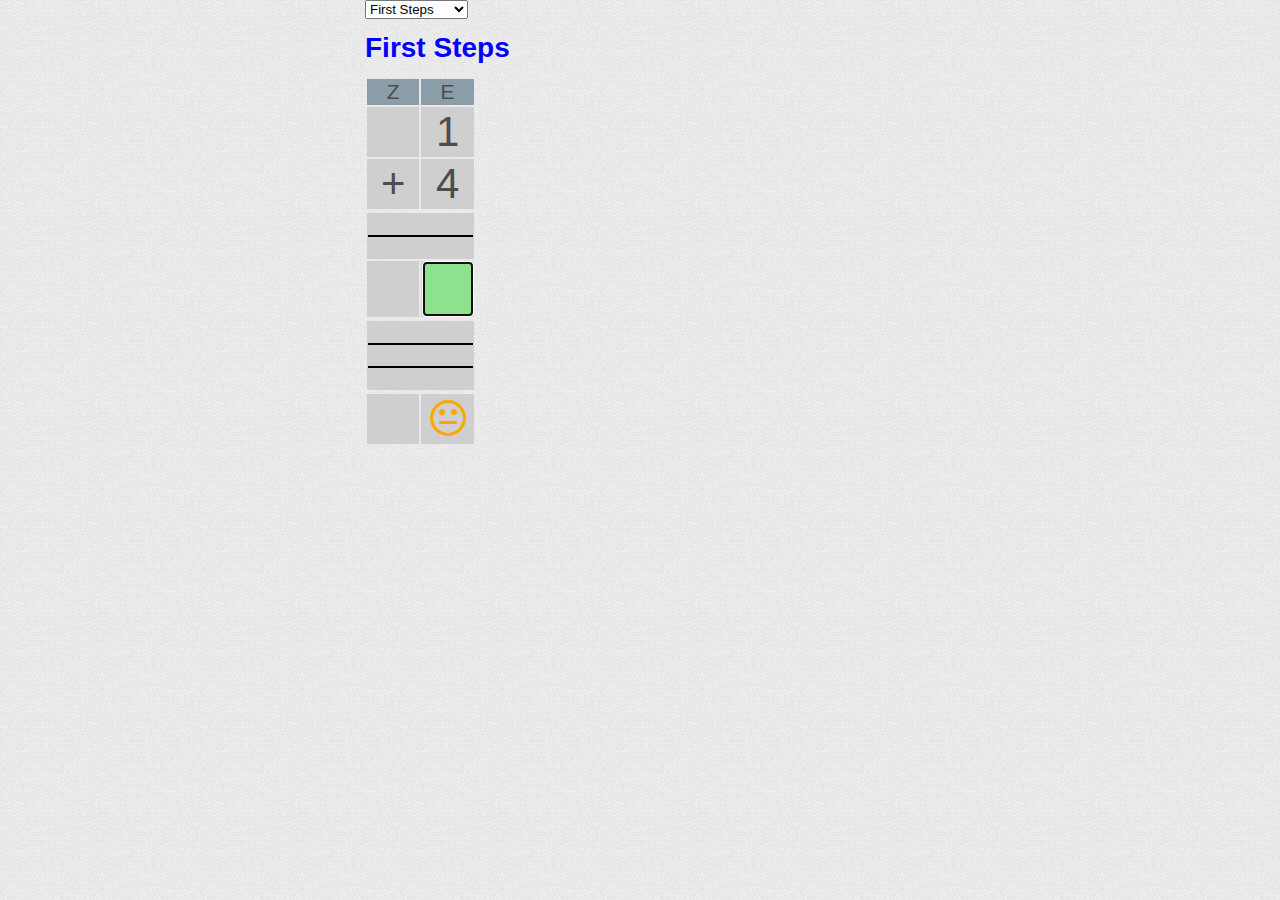
==== commit 1c179f8c: "some bugfixes and customizing" ====
--- a/emberjs/index.html
+++ b/emberjs/index.html
@@ -39,14 +39,14 @@
       { "name":"First Steps",  "min":0,       "max":9,       "summands":2 },
       { "name":"Beginner",     "min":1,       "max":99,      "summands":2 },
       { "name":"Elementary",   "min":10,      "max":999,     "summands":2 },
-      { "name":"Intermediate", "min":100,     "max":9999,    "summands":2 },
+      { "name":"Intermediate", "min":10,      "max":9999,    "summands":2 },
       { "name":"Advanced",     "min":1,       "max":99999,   "summands":3 },
       { "name":"Professional", "min":10,      "max":99999,   "summands":3 },
       { "name":"Expert",       "min":100,     "max":99999,   "summands":3 },
-      { "name":"Master",       "min":100,     "max":9,       "summands":4 },
-      { "name":"Maths King",   "min":100,     "max":999999,  "summands":5 },
-      { "name":"Maths Queen",  "min":100,     "max":999999,  "summands":5 },
-      { "name":"Crazy",        "min":10000,   "max":9999999, "summands":7 }
+      { "name":"Master",       "min":1000,    "max":99999,   "summands":4 },
+      { "name":"Maths King",   "min":10,      "max":999999,  "summands":5 },
+      { "name":"Maths Queen",  "min":10,      "max":999999,  "summands":5 },
+      { "name":"Crazy",        "min":10,      "max":9999999, "summands":5 }
     ];
 
     var summand = [];
@@ -58,7 +58,7 @@
 
   </script>
 
-    <select name='elements' id='elements' onChange='window.location="file:./index.html?elements=" + this.selectedIndex;'>
+    <select name='elements' id='elements' onChange='window.location="./index.html?elements=" + this.selectedIndex;'>
 
   <script>
     for ( i = 0; i < levels.length; i ++ ) {
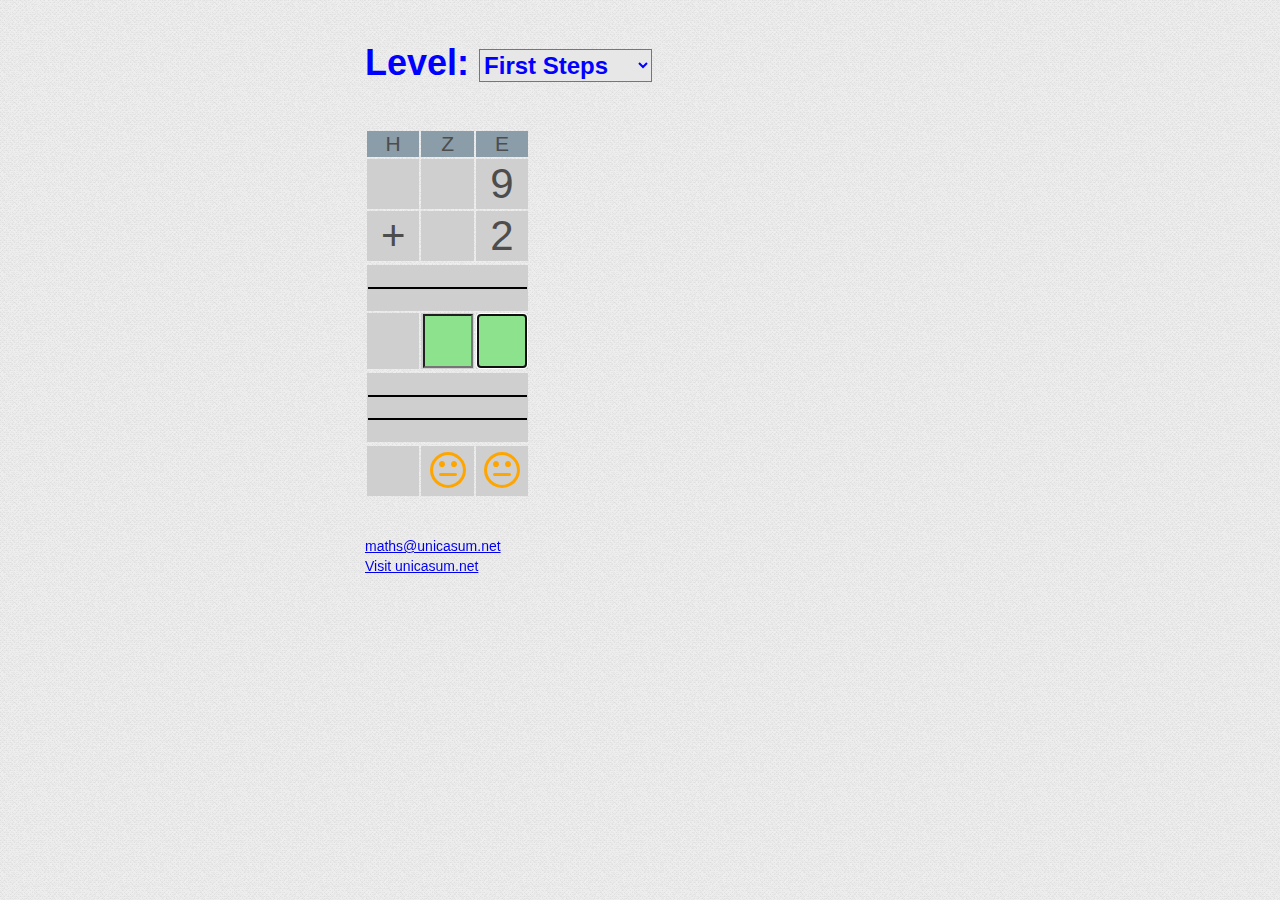
==== commit db81a94a: "some changes in level handling" ====
--- a/emberjs/index.html
+++ b/emberjs/index.html
@@ -36,17 +36,17 @@
     var header = [ "HM", "ZM", "M", "HT", "ZT", "T", "H", "Z", "E" ];
 
     var levels = [ 
-      { "name":"First Steps",  "min":0,       "max":9,       "summands":2 },
-      { "name":"Beginner",     "min":1,       "max":99,      "summands":2 },
-      { "name":"Elementary",   "min":10,      "max":999,     "summands":2 },
-      { "name":"Intermediate", "min":10,      "max":9999,    "summands":2 },
-      { "name":"Advanced",     "min":1,       "max":99999,   "summands":3 },
-      { "name":"Professional", "min":10,      "max":99999,   "summands":3 },
-      { "name":"Expert",       "min":100,     "max":99999,   "summands":3 },
-      { "name":"Master",       "min":1000,    "max":99999,   "summands":4 },
-      { "name":"Maths King",   "min":10,      "max":999999,  "summands":5 },
-      { "name":"Maths Queen",  "min":10,      "max":999999,  "summands":5 },
-      { "name":"Crazy",        "min":10,      "max":9999999, "summands":5 }
+      { "name":"First Steps",  "min":0,    "max":9,        "summands":2 },
+      { "name":"Beginner",     "min":1,    "max":99,       "summands":2 },
+      { "name":"Elementary",   "min":10,   "max":99,       "summands":2 },
+      { "name":"Intermediate", "min":100,  "max":999,      "summands":2 },
+      { "name":"Advanced",     "min":1,    "max":99,       "summands":3 },
+      { "name":"Professional", "min":10,   "max":999,      "summands":3 },
+      { "name":"Expert",       "min":100,  "max":999,      "summands":3 },
+      { "name":"Master",       "min":1000, "max":99999,    "summands":4 },
+      { "name":"Maths King",   "min":100,  "max":999999,   "summands":5 },
+      { "name":"Maths Queen",  "min":100,  "max":999999,   "summands":5 },
+      { "name":"Crazy",        "min":1000, "max":99999999, "summands":5 }
     ];
 
     var summand = [];
@@ -58,27 +58,30 @@
 
   </script>
 
-    <select name='elements' id='elements' onChange='window.location="./index.html?elements=" + this.selectedIndex;'>
+    <div class="text"><br>Level:&nbsp;<select class='level' name='elements' id='elements' onChange='window.location="./index.html?elements=" + this.selectedIndex;'>
 
   <script>
     for ( i = 0; i < levels.length; i ++ ) {
       document.write('<option class="level" value="' + i + '">' + levels[i].name + '</option>');
     }
 
-    document.write('</select>');
-    document.write('</form>');
+    document.write('</select></div>');
+    document.write('</form><br><br><br><br>');
 
     var mySelection = document.getElementById('elements');
     var levelSelected = window.location.getParameter('elements') || 0;
     mySelection[levelSelected].selected = true;
 
     for ( i = 0; i < levels[levelSelected].summands; i ++ ) {
-      summand[i] = randomBetween(levels[levelSelected].min,levels[levelSelected].max);
+      //summand[i] = randomBetween(levels[levelSelected].min,levels[levelSelected].max);
+      summand[i] = randomBetween(levels[levelSelected].min,
+                                 Math.abs(Math.pow(10,randomBetween(levels[levelSelected].min.toString().length,
+                                                           levels[levelSelected].max.toString().length))-1));
     }
 
+    
+
     var sum = summand.reduce(function(pv, cv) { return pv + cv; }, 0);
-
-    document.write('<h1 style="color:blue;">' + levels[levelSelected].name + '</h1>');
 
     document.write('<section id="summand"><table border="0">');
 
@@ -175,6 +178,12 @@
     document.total.inp_1.focus();
 
   </script>
+
+  <br><br>
+  <a href="mailto:maths@unicasum.net">maths@unicasum.net</a>
+  <br>
+  <a target="_blank" href="http://www.unicasum.net?lang=en">Visit unicasum.net</a>
+
   <script type="text/x-handlebars" data-template-name="todos"></script>
   <script src="js/libs/jquery-1.11.1.min.js"></script>
   <script src="js/libs/handlebars-v2.0.0.js"></script>
--- a/emberjs/maths.css
+++ b/emberjs/maths.css
@@ -35,11 +35,20 @@
     width: 1.0em;
 }
 
-option.myLevel {
-    font: 2px 'Helvetica Neue', Helvetica, Arial, sans-serif;
-    background-color: #000000;
-    text-align: center;
-    height: 0.1em;
+.text {
+    font: 36px 'Helvetica Neue', Helvetica, Arial, sans-serif;
+    color: blue;
+    font-weight:bold;
+    height: 1.4em;
+}
+
+.level {
+    font: 24px 'Helvetica Neue', Helvetica, Arial, sans-serif;
+    background-color: #E7E7E7;
+    color: blue;
+    font-weight:bold;
+    vertical-align: middle;
+    height: 1.4em;
 }
 
 
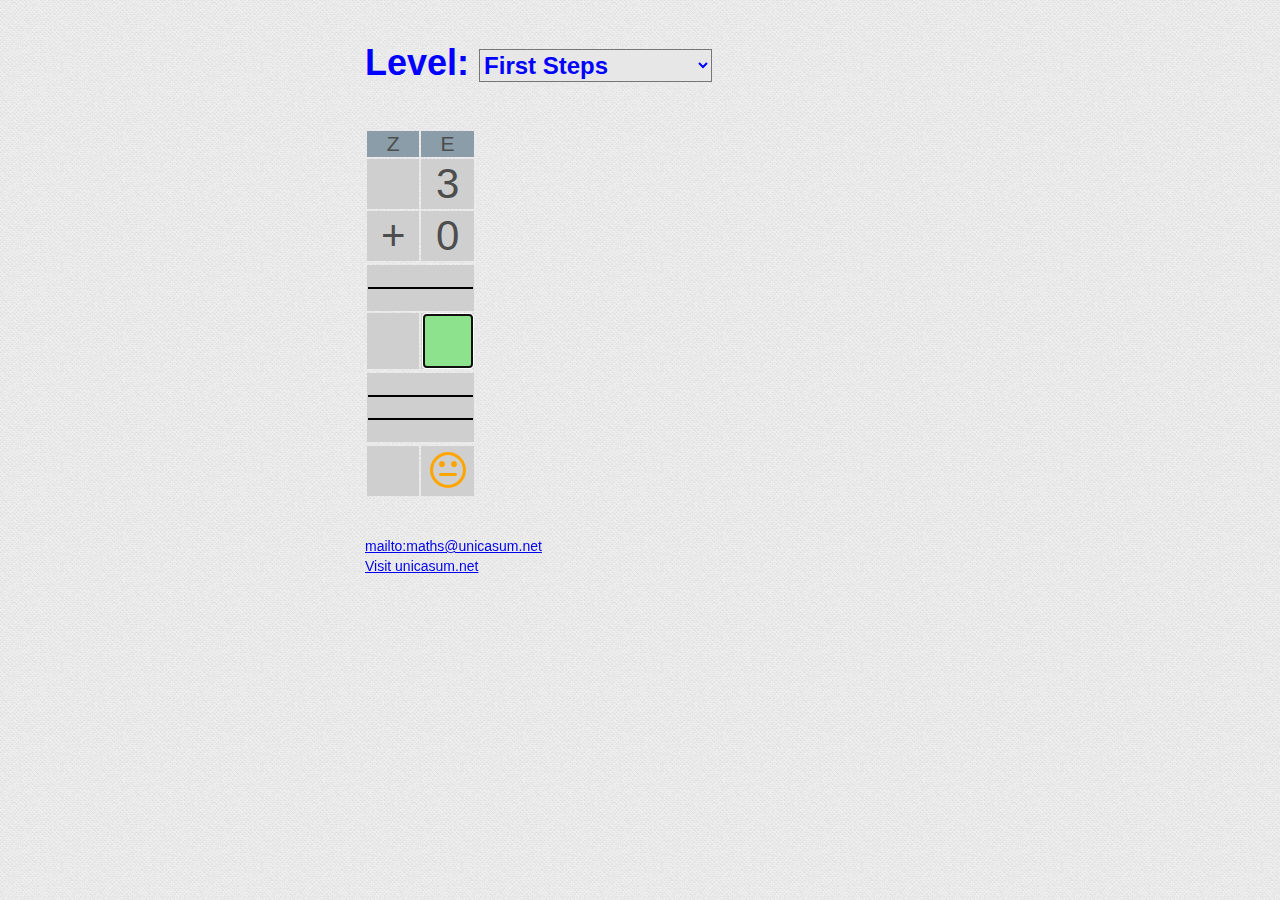
==== commit 2c689453: "check for digits" ====
--- a/emberjs/index.html
+++ b/emberjs/index.html
@@ -9,6 +9,7 @@
     <link rel="stylesheet" href="./font-awesome-4.2.0/css/font-awesome.min.css">
 
     <script type="text/javascript" src="js/randomBetween.js"></script>
+    <script type="text/javascript" src="js/isDigit.js"></script>
     <script type="text/javascript" src="js/setFocus.js"></script>
   </head>
   <body>
@@ -33,20 +34,20 @@
 
     return this.queryStringParams[key];
 }
-    var header = [ "HM", "ZM", "M", "HT", "ZT", "T", "H", "Z", "E" ];
+    var header = [ "&nbsp;", "HM", "ZM", "M", "HT", "ZT", "T", "H", "Z", "E" ];
 
     var levels = [ 
-      { "name":"First Steps",  "min":0,    "max":9,        "summands":2 },
-      { "name":"Beginner",     "min":1,    "max":99,       "summands":2 },
-      { "name":"Elementary",   "min":10,   "max":99,       "summands":2 },
-      { "name":"Intermediate", "min":100,  "max":999,      "summands":2 },
-      { "name":"Advanced",     "min":1,    "max":99,       "summands":3 },
-      { "name":"Professional", "min":10,   "max":999,      "summands":3 },
-      { "name":"Expert",       "min":100,  "max":999,      "summands":3 },
-      { "name":"Master",       "min":1000, "max":99999,    "summands":4 },
-      { "name":"Maths King",   "min":100,  "max":999999,   "summands":5 },
-      { "name":"Maths Queen",  "min":100,  "max":999999,   "summands":5 },
-      { "name":"Crazy",        "min":1000, "max":99999999, "summands":5 }
+      { "name":"First Steps",      "min":0,    "max":9,       "summands":2 },
+      { "name":"Beginner",         "min":1,    "max":99,      "summands":2 },
+      { "name":"Elementary",       "min":10,   "max":99,      "summands":2 },
+      { "name":"Intermediate",     "min":100,  "max":999,     "summands":2 },
+      { "name":"Advanced",         "min":1,    "max":99,      "summands":3 },
+      { "name":"Professional",     "min":10,   "max":999,     "summands":3 },
+      { "name":"Master",           "min":100,  "max":999,     "summands":3 },
+      { "name":"Expert",           "min":1000, "max":99999,   "summands":4 },
+      { "name":"Maths Queen/King", "min":100,  "max":999999,  "summands":5 },
+      { "name":"Crazy",            "min":1000, "max":99999999, "summands":5 },
+      { "name":"Random",           "min":0,    "max":99999999, "summands":randomBetween(2,6) }
     ];
 
     var summand = [];
@@ -180,7 +181,7 @@
   </script>
 
   <br><br>
-  <a href="mailto:maths@unicasum.net">maths@unicasum.net</a>
+  <a href="mailto:maths@unicasum.net">mailto:maths@unicasum.net</a>
   <br>
   <a target="_blank" href="http://www.unicasum.net?lang=en">Visit unicasum.net</a>
 
